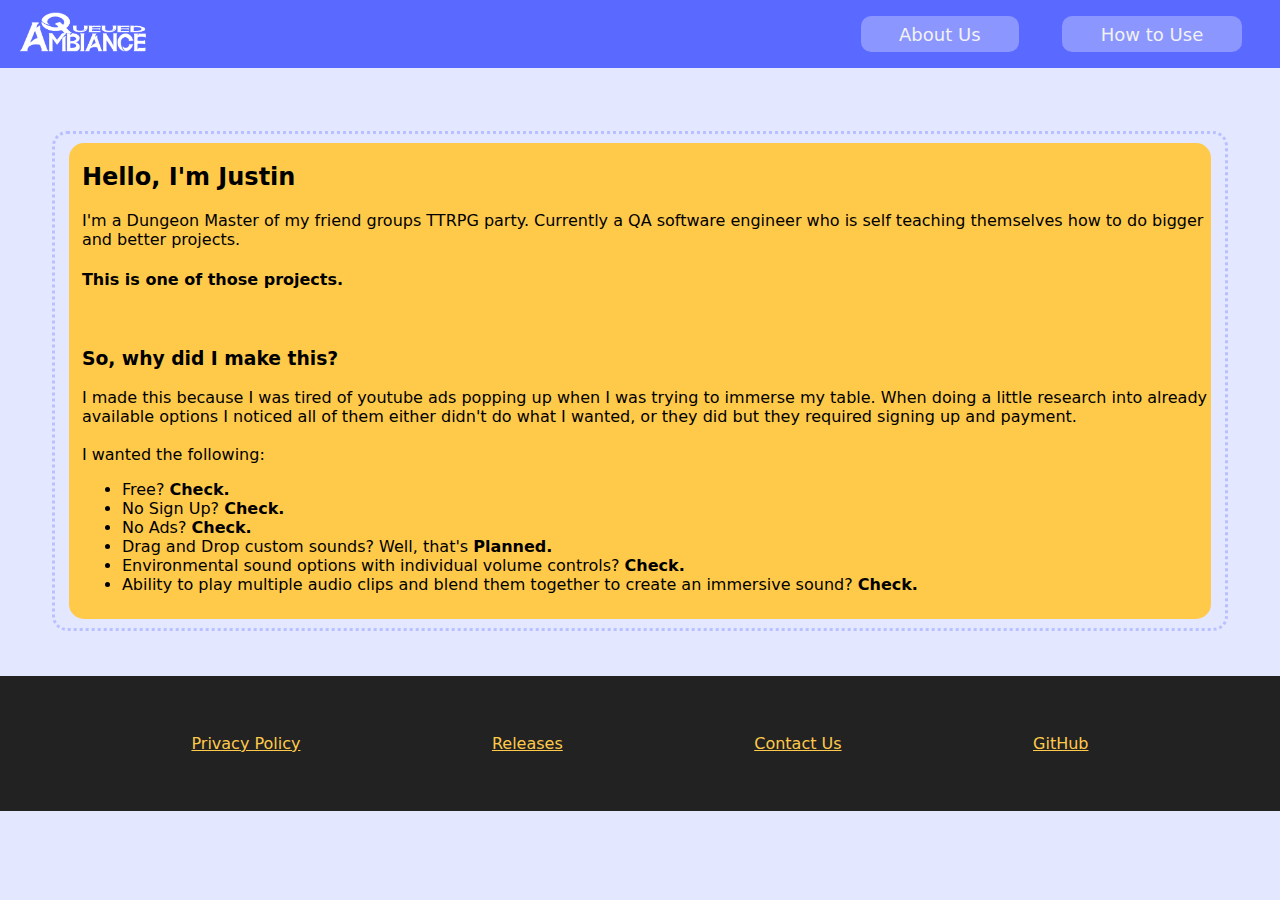
==== aboutUs.html @ edfb6571 "Release 0.0.05" ====
<!DOCTYPE html>
<html lang="en">
<head>
    <meta charset="UTF-8">
    <meta name="viewport" content="width=device-width, initial-scale=1.0">
    <title>About Us</title>
    <link rel="stylesheet" href="style.css">
</head>
<body>
    <Nav class="topnav">
        <div class="headerImage">
            <a href="index.html"><img src="media/QAMHeader.svg" alt="QAM logo"/></a>
        </div>
        <div class="Navigation-Options-Parent">
            <div class="Navigation-Options-list">
                <a class="Nav-Buttons" href="aboutUs.html">About Us</a>
                <a class="Nav-Buttons" href="howTo.html">How to Use</a>
            </div>
        </div>
    </Nav>

    <div class="privacyNotes">
        <div class="populatedBodyParentTwo">
            <div class="populatedDottedOutlineTwo">
                <div class="populatedInnerBoxTwo">
                    <h2>Hello, I'm Justin</h2>
                    <p>I'm a Dungeon Master of my friend groups TTRPG party. Currently a QA software engineer who is self teaching themselves how to do bigger and better projects. </p>
                        <h4>This is one of those projects.</h4>
                        <br>
                        <h3>So, why did I make this?</h3>
                        <p>I made this because I was tired of youtube ads popping up when I was trying to immerse my table. When doing a little research into already available options I noticed all of them either didn't do what I wanted, or they did but they required signing up and payment.
                        <br>
                        <br>
                        I wanted the following:</p>
    
                        <ul>
                            <li>Free? <strong>Check.</strong></li>
                            <li>No Sign Up? <strong>Check.</strong></li>
                            <li>No Ads? <strong>Check.</strong></li>
                            <li>Drag and Drop custom sounds? Well, that's <strong>Planned.</strong></li>
                            <li>Environmental sound options with individual volume controls? <strong>Check.</strong></li>
                            <li>Ability to play multiple audio clips and blend them together to create an immersive sound? <strong>Check.</strong></li>
                        </ul>
    
                </div>
            </div>
        </div>
    </div>

    <footer>
        <div class="footerParent-1">
                <a href="privacy.html">Privacy Policy</a>
                <a href="releases.html">Releases</a>
                <a href="mailto:support@queusedambiance.com">Contact Us</a>
                <a href="https://github.com/JGCConway/Queued-Ambiance">GitHub</a>
        </div>  
      </footer>
</body>
</html>
---- style.css ----
/* Chosen Colors */
/*Header: #5A69FF */
/*Text: #F2F2F2 or #292929 */ 
/*Logo: #F2F2F2*/
/*Background: #E3E7FF*/
/*Accent: #8C97FF */
/*Complimentary: #FFCA4A */
/*_________________________________________________________________________________ */
/*Darkmode Header: TBD */
/*Darkmode Text: TBD */
/*Darkmode Logo: TBD */
/*Darkmode Background: TBD */
/*Darkmode Accent: TBD */
/*Darkmode Complimentary: TBD */
/*_________________________________________________________________________________ */

* {
    font-family:  system-ui, -apple-system, BlinkMacSystemFont, 'Segoe UI', Roboto, Oxygen, Ubuntu, Cantarell, 'Open Sans', 'Helvetica Neue', sans-serif;
}

body{
    margin: 0;
    background-color: #E3E7FF;
    min-height: 100%;
    cursor:default;
}

/*_________________________________________________________________________________ */

/* Navigation Header START */
.topnav{
    background-color: #5a69ff;
    top: 0vh;
    display: flex;
}

.headerImage{
    display: flex;
    margin-left: 1.5vw;
}

.headerImage img{
    min-width: 10vw;
    min-height:6vh;
    }

.Navigation-Options-Parent{
    width: 100%;
    display: flex;
    justify-content: flex-end;
}

.Navigation-Options-list{
    align-content: center;
}

.Nav-Buttons{
    list-style: none;
    text-decoration: none;
    font-size: large;
    font-weight: 500;
    color: #F2F2F2;
    background-color: #8b96ff;
    padding: 7.5px;
    padding-left: 3vw;
    padding-right: 3vw;
    border-radius: 10px;
    margin-right: 3vw;
}

.Nav-Buttons:hover{
    list-style: none;
    text-decoration: none;
    font-size: large;
    color: #292929;
    background-color: #FFCA4A;
    padding: 7.5px;
    padding-left: 3vw;
    padding-right: 3vw;
    cursor: pointer;
}

/*_________________________________________________________________________________ */

/* Blank Audio Drag and Drop START */

.blankBodyParentOne{
    height: 30vh;
    margin-top: 3vh;
    display: flex;
    justify-content: center;
    align-items: center;
    flex-direction: column;
}

.dottedOutlineOne{
    border: rgba(90,105,255, .3);   
    border-style: dotted;
    height: 15vh;
    width: 90%;
    padding: .5vh;
    margin-top: 3vh;
    border-radius: 15px;
    display: flex;
    justify-content: center;
    align-items: center;
}

.innerBoxOne{
    height: 13.5vh;
    width: 99%;
    background-color: #FFCA4A;
    border-radius: 15px;
    display: flex;
    flex-direction: column;
    justify-content: center;
    align-items: center;
    text-align: center;
}

.addButton{
    margin-top: 2vh;
    opacity: 50%;
}
.addButton:hover{
    margin-top: 2vh;
    opacity: 100%;
    cursor: pointer;
}

/*_________________________________________________________________________________ */

/* Populated Audio Drag and Drop START */

.populatedBodyParentOne{
    height: 30vh;
    margin-top: 7vh;
    margin-bottom: 10vh;
    display: flex;
    justify-content: center;
    align-items: center;
}

.populatedDottedOutlineOne{
    border: rgba(90,105,255, .3);   
    border-style: dotted;
    height: auto;
    padding: 1vh;
    width: 90%;
    margin-top: 3vh;
    border-radius: 15px;
    display: flex;
    justify-content: center;
    align-items: center;
    
}

.populatedInnerBoxOne{
    height: auto;
    width: 98%;
    background-color: #FFCA4A;
    border-radius: 15px;
    justify-content:space-between;
    align-items: flex-start;
    flex-direction: column;
    padding-left: 1vw;
    padding-bottom: 1vh;
}

.populatedSoundWave{
    display: flex;
    align-items: center;
}

.populatedSoundWave img:hover{
    opacity: 100%;
}

.populatedSoundWave div{
    flex: 1;
    max-width: 98%;
}

.populatedSoundWave img{
    min-width: 3vh;
    max-width: 3vw;
    margin-right: 1vw;
    cursor: pointer;
    opacity:50%;
}

/*  Privacy Policy Page */

.releaseNotes, .privacyNotes{
    margin-top: 7vh;
}

.populatedBodyParentTwo{
    height: auto;
    display: flex;
    margin-top: 4vh;
    justify-content: center;
    align-items: center;
}

.populatedDottedOutlineTwo{
    border: rgba(90,105,255, .3);  
    border-style: dotted;
    height: auto;
    padding: 1vh;
    width: 90%;
    margin-top: auto;
    border-radius: 15px;
    display: flex;
    justify-content: center;
    align-items: center;
}

.populatedInnerBoxTwo{
    height: auto;
    width: 98%;
    background-color: #FFCA4A;
    border-radius: 15px;
    justify-content:space-between;
    align-items: flex-start;
    flex-direction: column;
    padding-left: 1vw;
    padding-bottom: 1vh;
}


/* How To Page  */

.populatedBodyParentThree{
    height: auto;
    display: flex;
    margin-top: 4vh;
    justify-content: center;
    align-items: center;
}

.populatedDottedOutlineThree{
    border: rgba(90,105,255, .3);  
    border-style: dotted;
    height: auto;
    padding: 1vh;
    width: 90%;
    margin-top: auto;
    border-radius: 15px;
    display: flex;
    justify-content: center;
    align-items: center;
}

.populatedInnerBoxThree{
    height: auto;
    width: 98%;
    background-color: #FFCA4A;
    border-radius: 15px;
    padding-left: 1vw;
    padding-bottom: 1vh;
}

.populatedInnerBoxThree img{
width: 90%;
margin-top: 1vh;
border-style: solid;
border-color: #5a69ff;
border-radius: 1vw;
}




/* Footer*/
.footerParent-1{
    height: 15vh;
    margin-top: 5vh;
    background-color: #222222;
    display: flex;
    justify-content: space-evenly;
    align-items: center;
}

footer a{
    color: #FFCA4A;
}
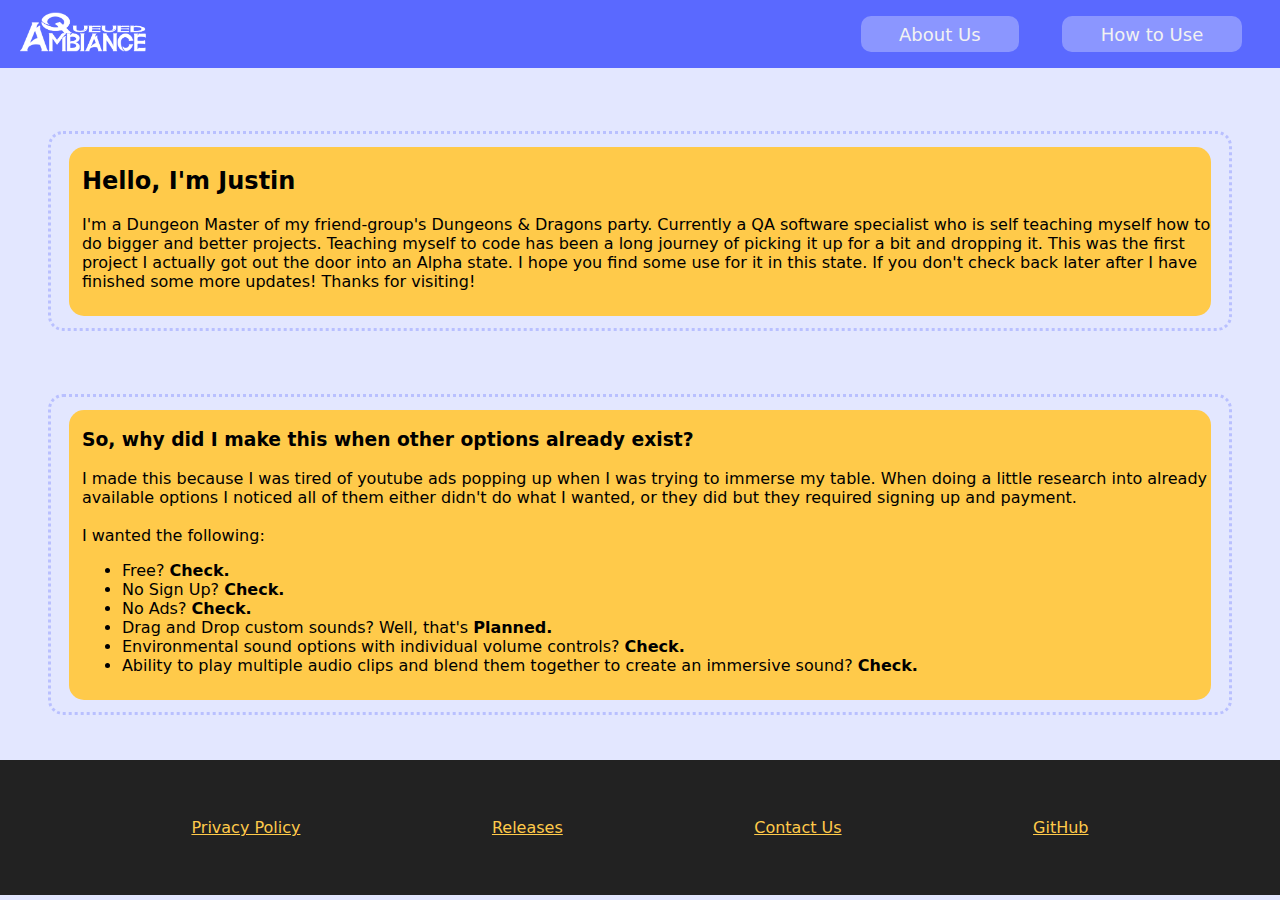
==== commit fc2c004e: "spacing fixes and typo fixes" ====
--- a/aboutUs.html
+++ b/aboutUs.html
@@ -24,11 +24,18 @@
             <div class="populatedDottedOutlineTwo">
                 <div class="populatedInnerBoxTwo">
                     <h2>Hello, I'm Justin</h2>
-                    <p>I'm a Dungeon Master of my friend groups TTRPG party. Currently a QA software engineer who is self teaching themselves how to do bigger and better projects. </p>
-                        <h4>This is one of those projects.</h4>
-                        <br>
-                        <h3>So, why did I make this?</h3>
-                        <p>I made this because I was tired of youtube ads popping up when I was trying to immerse my table. When doing a little research into already available options I noticed all of them either didn't do what I wanted, or they did but they required signing up and payment.
+                    <p>I'm a Dungeon Master of my friend-group's Dungeons & Dragons party. Currently a QA software specialist who is self teaching myself how to do bigger and better projects. Teaching myself to code has been a long journey of picking it up for a bit and dropping it. This was the first project I actually got out the door into an Alpha state. I hope you find some use for it in this state. If you don't check back later after I have finished some more updates! Thanks for visiting!</p>
+                </div>
+            </div>
+        </div>
+    </div>
+
+    <div class="privacyNotes">
+        <div class="populatedBodyParentTwo">
+            <div class="populatedDottedOutlineTwo">
+                <div class="populatedInnerBoxTwo">
+                        <h3>So, why did I make this when other options already exist?</h3>
+                            <p>I made this because I was tired of youtube ads popping up when I was trying to immerse my table. When doing a little research into already available options I noticed all of them either didn't do what I wanted, or they did but they required signing up and payment.
                         <br>
                         <br>
                         I wanted the following:</p>
@@ -47,6 +54,7 @@
         </div>
     </div>
 
+
     <footer>
         <div class="footerParent-1">
                 <a href="privacy.html">Privacy Policy</a>
--- a/style.css
+++ b/style.css
@@ -145,7 +145,7 @@
     border: rgba(90,105,255, .3);   
     border-style: dotted;
     height: auto;
-    padding: 1vh;
+    padding: 1vw;
     width: 90%;
     margin-top: 3vh;
     border-radius: 15px;
@@ -207,7 +207,7 @@
     border: rgba(90,105,255, .3);  
     border-style: dotted;
     height: auto;
-    padding: 1vh;
+    padding: 1vw;
     width: 90%;
     margin-top: auto;
     border-radius: 15px;
@@ -243,7 +243,7 @@
     border: rgba(90,105,255, .3);  
     border-style: dotted;
     height: auto;
-    padding: 1vh;
+    padding: 1vw;
     width: 90%;
     margin-top: auto;
     border-radius: 15px;
